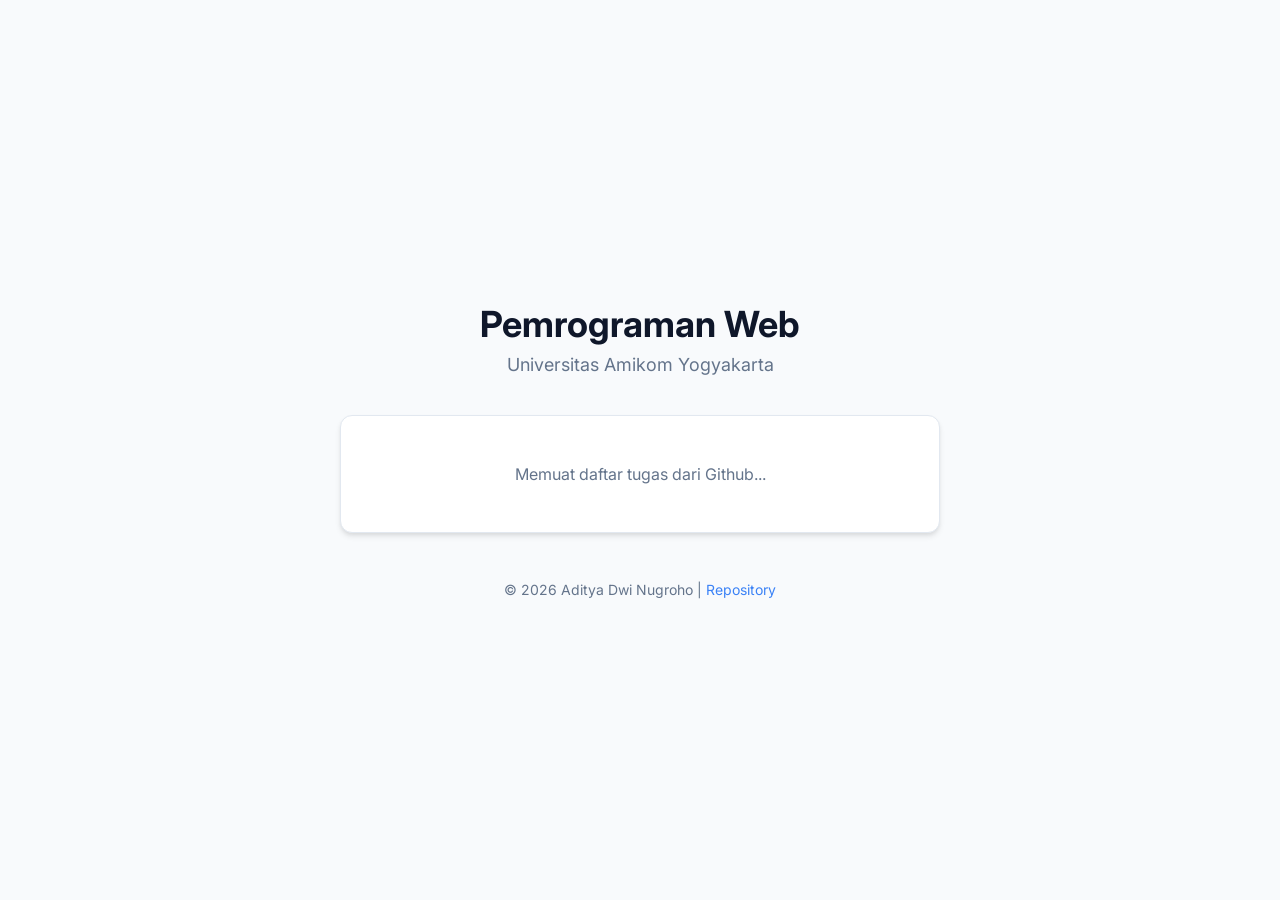
==== index.html @ 3fb7a809 "feat: added magical auto-detect GUI index.html" ====
<!DOCTYPE html>
<html lang="id">
<head>
    <meta charset="UTF-8">
    <meta name="viewport" content="width=device-width, initial-scale=1.0">
    <title>Tugas Pemrograman Web</title>
    <link href="https://fonts.googleapis.com/css2?family=Inter:wght@400;500;600;700&display=swap" rel="stylesheet">
    <style>
        :root { --bg-color: #f8fafc; --surface-color: #ffffff; --text-primary: #0f172a; --text-secondary: #64748b; --brand-color: #3b82f6; --brand-hover: #2563eb; --border-color: #e2e8f0; --shadow-sm: 0 1px 2px 0 rgba(0, 0, 0, 0.05); --shadow-md: 0 4px 6px -1px rgba(0, 0, 0, 0.1), 0 2px 4px -1px rgba(0, 0, 0, 0.06); --radius-md: 0.5rem; --radius-lg: 0.75rem; }
        * { margin: 0; padding: 0; box-sizing: border-box; }
        body { font-family: 'Inter', sans-serif; background-color: var(--bg-color); color: var(--text-primary); display: flex; justify-content: center; align-items: center; min-height: 100vh; padding: 2rem; }
        .container { max-width: 600px; width: 100%; }
        .header { text-align: center; margin-bottom: 2.5rem; }
        .header h1 { font-size: 2.25rem; font-weight: 700; color: var(--text-primary); margin-bottom: 0.5rem; }
        .header p { color: var(--text-secondary); font-size: 1.125rem; }
        .card { background-color: var(--surface-color); border-radius: var(--radius-lg); box-shadow: var(--shadow-md); padding: 2rem; border: 1px solid var(--border-color); }
        .link-list { display: flex; flex-direction: column; gap: 1rem; list-style: none; }
        .link-item a { display: flex; align-items: center; justify-content: space-between; padding: 1.25rem 1.5rem; background-color: var(--surface-color); border: 1px solid var(--border-color); border-radius: var(--radius-md); color: var(--text-primary); text-decoration: none; font-weight: 500; font-size: 1.125rem; transition: all 0.2s ease; box-shadow: var(--shadow-sm); }
        .link-item a:hover { border-color: var(--brand-color); transform: translateY(-2px); box-shadow: var(--shadow-md); color: var(--brand-hover); }
        .icon { color: var(--brand-color); background-color: #eff6ff; padding: 0.5rem; border-radius: 0.375rem; display: flex; align-items: center; justify-content: center; }
        .arrow { color: var(--text-secondary); transition: transform 0.2s ease; }
        .link-item a:hover .arrow { color: var(--brand-color); transform: translateX(4px); }
        .footer { margin-top: 3rem; text-align: center; color: var(--text-secondary); font-size: 0.875rem; }
        .footer a { color: var(--brand-color); text-decoration: none; }
        .loading { text-align: center; color: var(--text-secondary); padding: 1rem; }
    </style>
</head>
<body>
    <div class="container">
        <header class="header">
            <h1>Pemrograman Web</h1>
            <p>Universitas Amikom Yogyakarta</p>
        </header>

        <main class="card">
            <ul class="link-list" id="directory-list">
                <div class="loading">Memuat daftar tugas dari Github...</div>
            </ul>
        </main>

        <footer class="footer">
            <p>&copy; 2026 Aditya Dwi Nugroho | <a href="https://github.com/AdityaDwiNugroho/PemrogramanWeb_AMIKOM" target="_blank">Repository</a></p>
        </footer>
    </div>

    <script>
        async function fetchDirectories() {
            const repo = "AdityaDwiNugroho/PemrogramanWeb_AMIKOM"; 
            const apiURL = "https://api.github.com/repos/" + repo + "/contents";
            const listElement = document.getElementById("directory-list");

            try {
                const response = await fetch(apiURL);
                if (!response.ok) throw new Error("Gagal mengambil data");
                const data = await response.json();

                // Filter hanya yang tipenya directory dan bukan folder tersembunyi/git
                const folders = data.filter(item => item.type === "dir" && !item.name.startsWith("."));
                
                listElement.innerHTML = '';

                if (folders.length === 0) {
                    listElement.innerHTML = '<div class="loading">Belum ada folder tugas.</div>';
                    return;
                }

                folders.forEach(folder => {
                    // encode path: "Pertemuan Ke 1" menjadi "Pertemuan%20Ke%201/index.html"
                    const folderPath = encodeURIComponent(folder.name) + "/index.html"; 
                    const li = document.createElement("li");
                    li.className = "link-item";
                    li.innerHTML = \
                        <a href="\">
                            <div style="display: flex; align-items: center; gap: 1rem;">
                                <span class="icon">
                                    <svg width="24" height="24" viewBox="0 0 24 24" fill="none" stroke="currentColor" stroke-width="2" stroke-linecap="round" stroke-linejoin="round">
                                        <path d="M22 19a2 2 0 0 1-2 2H4a2 2 0 0 1-2-2V5a2 2 0 0 1 2-2h5l2 3h9a2 2 0 0 1 2 2z"></path>
                                    </svg>
                                </span>
                                \
                            </div>
                            <span class="arrow">
                                <svg width="20" height="20" viewBox="0 0 24 24" fill="none" stroke="currentColor" stroke-width="2" stroke-linecap="round" stroke-linejoin="round">
                                    <line x1="5" y1="12" x2="19" y2="12"></line>
                                    <polyline points="12 5 19 12 12 19"></polyline>
                                </svg>
                            </span>
                        </a>
                    \;
                    listElement.appendChild(li);
                });

            } catch (error) {
                listElement.innerHTML = '<div class="loading" style="color:red">Terjadi kesalahan. Data folder tidak dapat dimuat.</div>';
            }
        }

        document.addEventListener("DOMContentLoaded", fetchDirectories);
    </script>
</body>
</html>
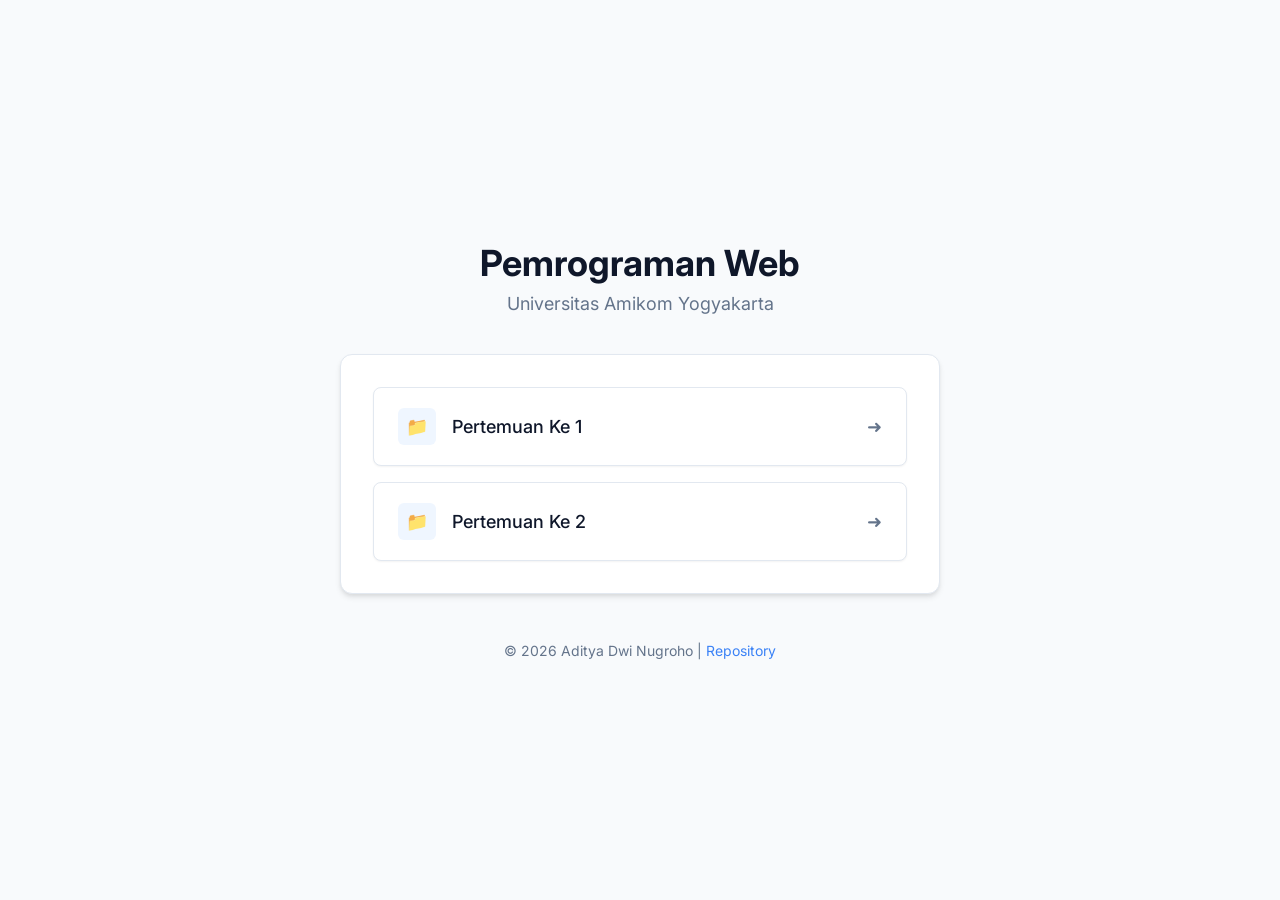
==== commit 5d7cd86f: "fix: powershell literal strings and instant UI load" ====
--- a/index.html
+++ b/index.html
@@ -4,6 +4,7 @@
     <meta charset="UTF-8">
     <meta name="viewport" content="width=device-width, initial-scale=1.0">
     <title>Tugas Pemrograman Web</title>
+    <!-- Modern Font -->
     <link href="https://fonts.googleapis.com/css2?family=Inter:wght@400;500;600;700&display=swap" rel="stylesheet">
     <style>
         :root { --bg-color: #f8fafc; --surface-color: #ffffff; --text-primary: #0f172a; --text-secondary: #64748b; --brand-color: #3b82f6; --brand-hover: #2563eb; --border-color: #e2e8f0; --shadow-sm: 0 1px 2px 0 rgba(0, 0, 0, 0.05); --shadow-md: 0 4px 6px -1px rgba(0, 0, 0, 0.1), 0 2px 4px -1px rgba(0, 0, 0, 0.06); --radius-md: 0.5rem; --radius-lg: 0.75rem; }
@@ -34,7 +35,26 @@
 
         <main class="card">
             <ul class="link-list" id="directory-list">
-                <div class="loading">Memuat daftar tugas dari Github...</div>
+                
+                <li class="link-item">
+                    <a href="Pertemuan Ke 1/index.html">
+                        <div style="display: flex; align-items: center; gap: 1rem;">
+                            <span class="icon">📁</span>
+                            Pertemuan Ke 1
+                        </div>
+                        <span class="arrow">➜</span>
+                    </a>
+                </li>
+                <li class="link-item">
+                    <a href="Pertemuan Ke 2/index.html">
+                        <div style="display: flex; align-items: center; gap: 1rem;">
+                            <span class="icon">📁</span>
+                            Pertemuan Ke 2
+                        </div>
+                        <span class="arrow">➜</span>
+                    </a>
+                </li>
+
             </ul>
         </main>
 
@@ -44,6 +64,7 @@
     </div>
 
     <script>
+        // Use Javascript fetch to append NEW directories automatically!
         async function fetchDirectories() {
             const repo = "AdityaDwiNugroho/PemrogramanWeb_AMIKOM"; 
             const apiURL = "https://api.github.com/repos/" + repo + "/contents";
@@ -51,47 +72,35 @@
 
             try {
                 const response = await fetch(apiURL);
-                if (!response.ok) throw new Error("Gagal mengambil data");
+                if (!response.ok) return; // Silent fail if offline
                 const data = await response.json();
 
-                // Filter hanya yang tipenya directory dan bukan folder tersembunyi/git
-                const folders = data.filter(item => item.type === "dir" && !item.name.startsWith("."));
-                
-                listElement.innerHTML = '';
+                // Get current folders shown statically to avoid duplicates
+                const existingText = listElement.innerText;
 
-                if (folders.length === 0) {
-                    listElement.innerHTML = '<div class="loading">Belum ada folder tugas.</div>';
-                    return;
-                }
-
-                folders.forEach(folder => {
-                    // encode path: "Pertemuan Ke 1" menjadi "Pertemuan%20Ke%201/index.html"
-                    const folderPath = encodeURIComponent(folder.name) + "/index.html"; 
-                    const li = document.createElement("li");
-                    li.className = "link-item";
-                    li.innerHTML = \
-                        <a href="\">
-                            <div style="display: flex; align-items: center; gap: 1rem;">
-                                <span class="icon">
-                                    <svg width="24" height="24" viewBox="0 0 24 24" fill="none" stroke="currentColor" stroke-width="2" stroke-linecap="round" stroke-linejoin="round">
-                                        <path d="M22 19a2 2 0 0 1-2 2H4a2 2 0 0 1-2-2V5a2 2 0 0 1 2-2h5l2 3h9a2 2 0 0 1 2 2z"></path>
-                                    </svg>
-                                </span>
-                                \
-                            </div>
-                            <span class="arrow">
-                                <svg width="20" height="20" viewBox="0 0 24 24" fill="none" stroke="currentColor" stroke-width="2" stroke-linecap="round" stroke-linejoin="round">
-                                    <line x1="5" y1="12" x2="19" y2="12"></line>
-                                    <polyline points="12 5 19 12 12 19"></polyline>
-                                </svg>
-                            </span>
-                        </a>
-                    \;
-                    listElement.appendChild(li);
+                data.forEach(folder => {
+                    if (folder.type === "dir" && !folder.name.startsWith(".")) {
+                        // If it doesn't already exist in the list
+                        if (!existingText.includes(folder.name)) {
+                            const folderPath = encodeURIComponent(folder.name) + "/index.html"; 
+                            const li = document.createElement("li");
+                            li.className = "link-item";
+                            li.innerHTML = `
+                                <a href="${folderPath}">
+                                    <div style="display: flex; align-items: center; gap: 1rem;">
+                                        <span class="icon">📁</span>
+                                        ${folder.name}
+                                    </div>
+                                    <span class="arrow">➜</span>
+                                </a>
+                            `;
+                            listElement.appendChild(li);
+                        }
+                    }
                 });
 
             } catch (error) {
-                listElement.innerHTML = '<div class="loading" style="color:red">Terjadi kesalahan. Data folder tidak dapat dimuat.</div>';
+                console.error("Auto detect failed, using static list.");
             }
         }
 
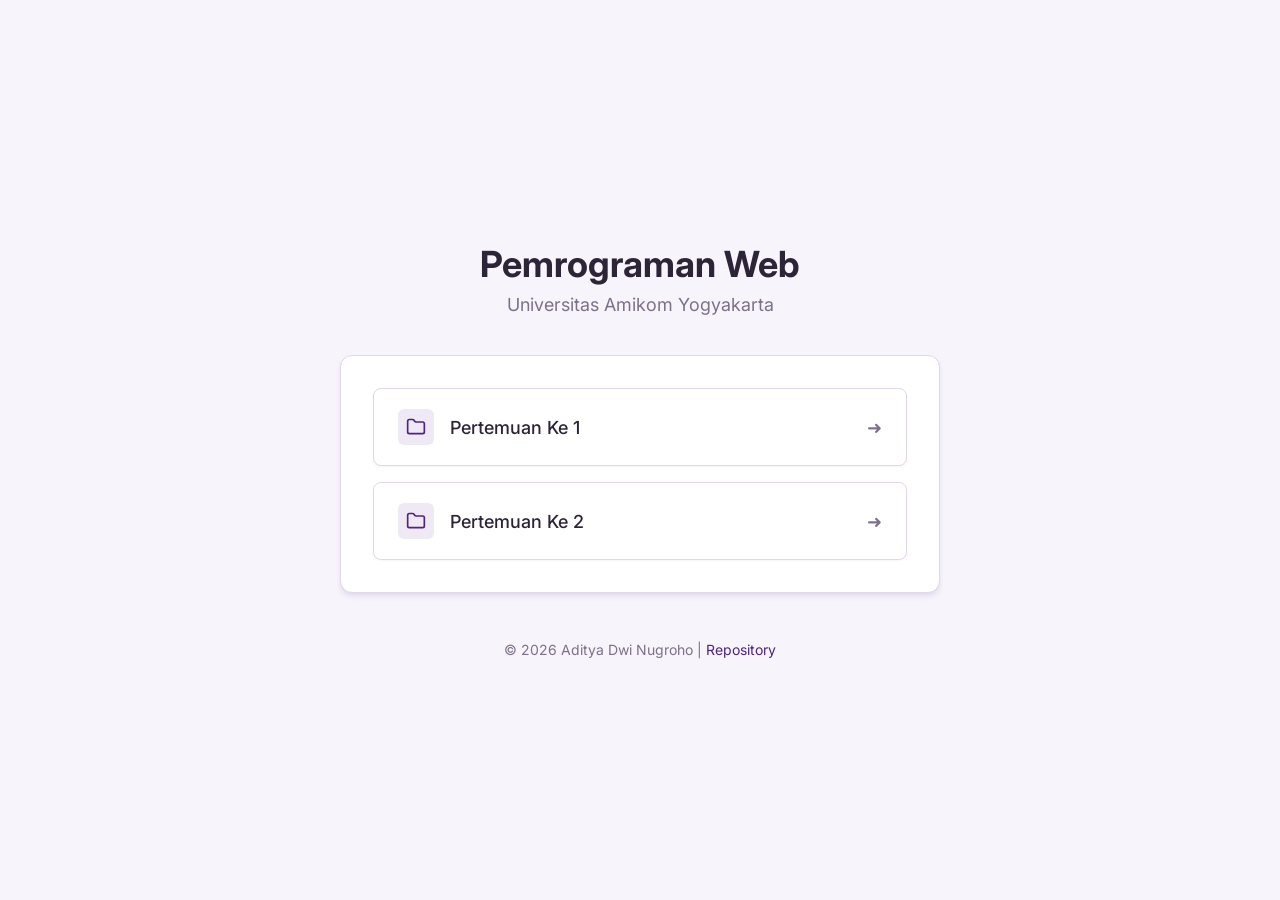
==== commit de08d3aa: "feat: complete modul 1 and 2 layout styling and finalize routing" ====
--- a/index.html
+++ b/index.html
@@ -4,27 +4,10 @@
     <meta charset="UTF-8">
     <meta name="viewport" content="width=device-width, initial-scale=1.0">
     <title>Tugas Pemrograman Web</title>
+    <link rel="icon" href="/favicon.png" type="image/png">
     <!-- Modern Font -->
     <link href="https://fonts.googleapis.com/css2?family=Inter:wght@400;500;600;700&display=swap" rel="stylesheet">
-    <style>
-        :root { --bg-color: #f8fafc; --surface-color: #ffffff; --text-primary: #0f172a; --text-secondary: #64748b; --brand-color: #3b82f6; --brand-hover: #2563eb; --border-color: #e2e8f0; --shadow-sm: 0 1px 2px 0 rgba(0, 0, 0, 0.05); --shadow-md: 0 4px 6px -1px rgba(0, 0, 0, 0.1), 0 2px 4px -1px rgba(0, 0, 0, 0.06); --radius-md: 0.5rem; --radius-lg: 0.75rem; }
-        * { margin: 0; padding: 0; box-sizing: border-box; }
-        body { font-family: 'Inter', sans-serif; background-color: var(--bg-color); color: var(--text-primary); display: flex; justify-content: center; align-items: center; min-height: 100vh; padding: 2rem; }
-        .container { max-width: 600px; width: 100%; }
-        .header { text-align: center; margin-bottom: 2.5rem; }
-        .header h1 { font-size: 2.25rem; font-weight: 700; color: var(--text-primary); margin-bottom: 0.5rem; }
-        .header p { color: var(--text-secondary); font-size: 1.125rem; }
-        .card { background-color: var(--surface-color); border-radius: var(--radius-lg); box-shadow: var(--shadow-md); padding: 2rem; border: 1px solid var(--border-color); }
-        .link-list { display: flex; flex-direction: column; gap: 1rem; list-style: none; }
-        .link-item a { display: flex; align-items: center; justify-content: space-between; padding: 1.25rem 1.5rem; background-color: var(--surface-color); border: 1px solid var(--border-color); border-radius: var(--radius-md); color: var(--text-primary); text-decoration: none; font-weight: 500; font-size: 1.125rem; transition: all 0.2s ease; box-shadow: var(--shadow-sm); }
-        .link-item a:hover { border-color: var(--brand-color); transform: translateY(-2px); box-shadow: var(--shadow-md); color: var(--brand-hover); }
-        .icon { color: var(--brand-color); background-color: #eff6ff; padding: 0.5rem; border-radius: 0.375rem; display: flex; align-items: center; justify-content: center; }
-        .arrow { color: var(--text-secondary); transition: transform 0.2s ease; }
-        .link-item a:hover .arrow { color: var(--brand-color); transform: translateX(4px); }
-        .footer { margin-top: 3rem; text-align: center; color: var(--text-secondary); font-size: 0.875rem; }
-        .footer a { color: var(--brand-color); text-decoration: none; }
-        .loading { text-align: center; color: var(--text-secondary); padding: 1rem; }
-    </style>
+    <link rel="stylesheet" href="./css/style.css?v=1">
 </head>
 <body>
     <div class="container">
@@ -37,18 +20,22 @@
             <ul class="link-list" id="directory-list">
                 
                 <li class="link-item">
-                    <a href="Pertemuan Ke 1/index.html">
+                    <a href="pertemuan-1">
                         <div style="display: flex; align-items: center; gap: 1rem;">
-                            <span class="icon">📁</span>
+                            <span class="icon">
+                                <svg xmlns="http://www.w3.org/2000/svg" width="20" height="20" viewBox="0 0 24 24" fill="none" stroke="currentColor" stroke-width="2" stroke-linecap="round" stroke-linejoin="round"><path d="M20 20a2 2 0 0 0 2-2V8a2 2 0 0 0-2-2h-7.9a2 2 0 0 1-1.69-.9L9.6 3.9A2 2 0 0 0 7.93 3H4a2 2 0 0 0-2 2v13a2 2 0 0 0 2 2Z"/></svg>
+                            </span>
                             Pertemuan Ke 1
                         </div>
                         <span class="arrow">➜</span>
                     </a>
                 </li>
                 <li class="link-item">
-                    <a href="Pertemuan Ke 2/index.html">
+                    <a href="pertemuan-2">
                         <div style="display: flex; align-items: center; gap: 1rem;">
-                            <span class="icon">📁</span>
+                            <span class="icon">
+                                <svg xmlns="http://www.w3.org/2000/svg" width="20" height="20" viewBox="0 0 24 24" fill="none" stroke="currentColor" stroke-width="2" stroke-linecap="round" stroke-linejoin="round"><path d="M20 20a2 2 0 0 0 2-2V8a2 2 0 0 0-2-2h-7.9a2 2 0 0 1-1.69-.9L9.6 3.9A2 2 0 0 0 7.93 3H4a2 2 0 0 0-2 2v13a2 2 0 0 0 2 2Z"/></svg>
+                            </span>
                             Pertemuan Ke 2
                         </div>
                         <span class="arrow">➜</span>
@@ -64,7 +51,6 @@
     </div>
 
     <script>
-        // Use Javascript fetch to append NEW directories automatically!
         async function fetchDirectories() {
             const repo = "AdityaDwiNugroho/PemrogramanWeb_AMIKOM"; 
             const apiURL = "https://api.github.com/repos/" + repo + "/contents";
@@ -72,24 +58,30 @@
 
             try {
                 const response = await fetch(apiURL);
-                if (!response.ok) return; // Silent fail if offline
+                if (!response.ok) return;
                 const data = await response.json();
 
-                // Get current folders shown statically to avoid duplicates
                 const existingText = listElement.innerText;
 
                 data.forEach(folder => {
                     if (folder.type === "dir" && !folder.name.startsWith(".")) {
-                        // If it doesn't already exist in the list
-                        if (!existingText.includes(folder.name)) {
-                            const folderPath = encodeURIComponent(folder.name) + "/index.html"; 
+                        let displayName = folder.name;
+                        if (folder.name.startsWith("pertemuan-")) {
+                            const num = folder.name.split("-")[1];
+                            displayName = "Pertemuan Ke " + num;
+                        }
+
+                        if (!existingText.includes(displayName)) {
+                            const folderPath = encodeURIComponent(folder.name); 
                             const li = document.createElement("li");
                             li.className = "link-item";
                             li.innerHTML = `
                                 <a href="${folderPath}">
                                     <div style="display: flex; align-items: center; gap: 1rem;">
-                                        <span class="icon">📁</span>
-                                        ${folder.name}
+                                        <span class="icon">
+                                            <svg xmlns="http://www.w3.org/2000/svg" width="20" height="20" viewBox="0 0 24 24" fill="none" stroke="currentColor" stroke-width="2" stroke-linecap="round" stroke-linejoin="round"><path d="M20 20a2 2 0 0 0 2-2V8a2 2 0 0 0-2-2h-7.9a2 2 0 0 1-1.69-.9L9.6 3.9A2 2 0 0 0 7.93 3H4a2 2 0 0 0-2 2v13a2 2 0 0 0 2 2Z"/></svg>
+                                        </span>
+                                        ${displayName}
                                     </div>
                                     <span class="arrow">➜</span>
                                 </a>
@@ -105,6 +97,16 @@
         }
 
         document.addEventListener("DOMContentLoaded", fetchDirectories);
+
+        // Anti-Inspection / Reverse Engineering Protection
+        document.addEventListener('contextmenu', event => event.preventDefault());
+        document.onkeydown = function(e) {
+            if(e.keyCode == 123) return false;
+            if(e.ctrlKey && e.shiftKey && e.keyCode == 'I'.charCodeAt(0)) return false;
+            if(e.ctrlKey && e.shiftKey && e.keyCode == 'C'.charCodeAt(0)) return false;
+            if(e.ctrlKey && e.shiftKey && e.keyCode == 'J'.charCodeAt(0)) return false;
+            if(e.ctrlKey && e.keyCode == 'U'.charCodeAt(0)) return false;
+        }
     </script>
 </body>
 </html>
--- a/css/style.css
+++ b/css/style.css
@@ -0,0 +1,17 @@
+:root { --bg-color: #f7f4fc; --surface-color: #ffffff; --text-primary: #2d2438; --text-secondary: #7d708a; --brand-color: #502380; --brand-hover: #3b1663; --border-color: #e0d8e6; --shadow-sm: 0 1px 2px 0 rgba(80, 35, 128, 0.05); --shadow-md: 0 4px 6px -1px rgba(80, 35, 128, 0.1), 0 2px 4px -1px rgba(80, 35, 128, 0.06); --radius-md: 0.5rem; --radius-lg: 0.75rem; }
+        * { margin: 0; padding: 0; box-sizing: border-box; }
+        body { font-family: 'Inter', sans-serif; background-color: var(--bg-color); color: var(--text-primary); display: flex; justify-content: center; align-items: center; min-height: 100vh; padding: 2rem; }
+        .container { max-width: 600px; width: 100%; }
+        .header { text-align: center; margin-bottom: 2.5rem; }
+        .header h1 { font-size: 2.25rem; font-weight: 700; color: var(--text-primary); margin-bottom: 0.5rem; }
+        .header p { color: var(--text-secondary); font-size: 1.125rem; }
+        .card { background-color: var(--surface-color); border-radius: var(--radius-lg); box-shadow: var(--shadow-md); padding: 2rem; border: 1px solid var(--border-color); }
+        .link-list { display: flex; flex-direction: column; gap: 1rem; list-style: none; }
+        .link-item a { display: flex; align-items: center; justify-content: space-between; padding: 1.25rem 1.5rem; background-color: var(--surface-color); border: 1px solid var(--border-color); border-radius: var(--radius-md); color: var(--text-primary); text-decoration: none; font-weight: 500; font-size: 1.125rem; transition: all 0.2s ease; box-shadow: var(--shadow-sm); }
+        .link-item a:hover { border-color: var(--brand-color); transform: translateY(-2px); box-shadow: var(--shadow-md); color: var(--brand-hover); }
+        .icon { color: var(--brand-color); background-color: #eee9f5; padding: 0.5rem; border-radius: 0.375rem; display: flex; align-items: center; justify-content: center; }
+        .arrow { color: var(--text-secondary); transition: transform 0.2s ease; }
+        .link-item a:hover .arrow { color: var(--brand-color); transform: translateX(4px); }
+        .footer { margin-top: 3rem; text-align: center; color: var(--text-secondary); font-size: 0.875rem; }
+        .footer a { color: var(--brand-color); text-decoration: none; }
+        .loading { text-align: center; color: var(--text-secondary); padding: 1rem; }
